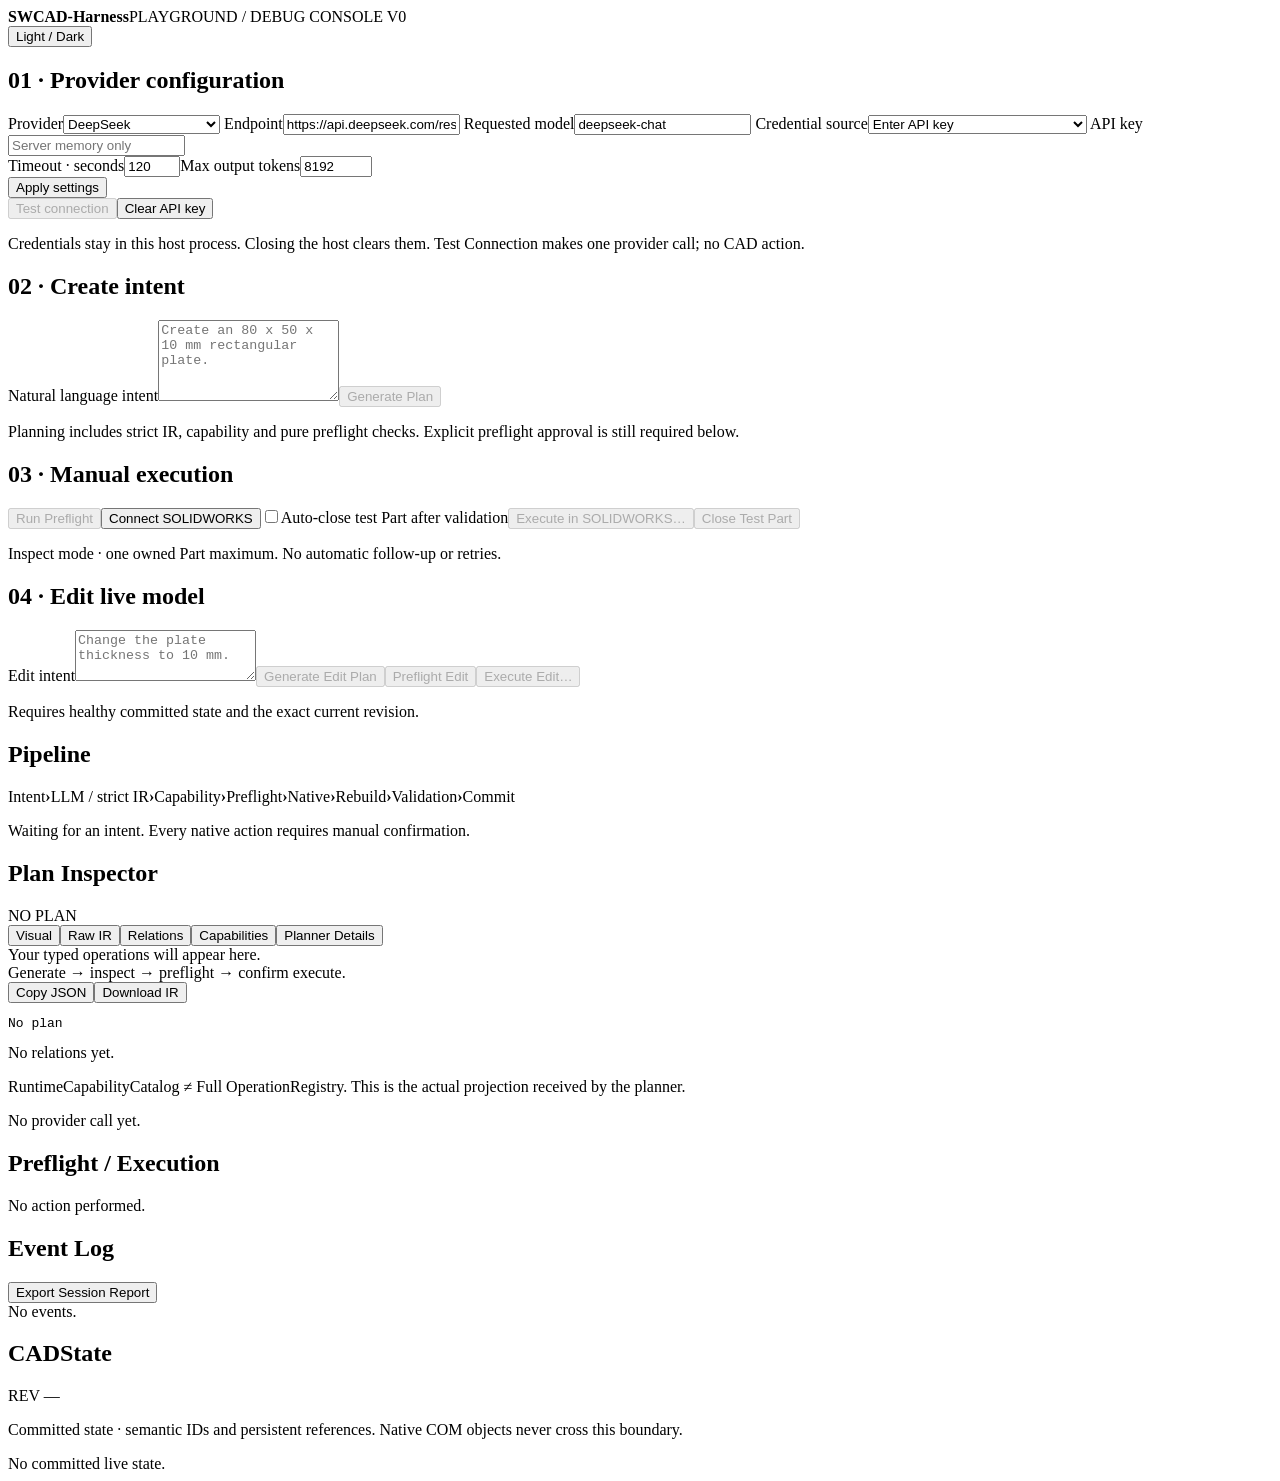
==== src/CadHarness.Playground/wwwroot/index.html @ 7f0109dd "Freeze CAD Harness 0.2 release" ====
<!doctype html>
<html lang="en">
<head><meta charset="utf-8"><meta name="viewport" content="width=device-width,initial-scale=1"><title>SWCAD-Harness Playground</title><link rel="stylesheet" href="/app.css"><script src="/app.js" defer></script></head>
<body>
<header><div><strong>SWCAD-Harness</strong><span class="label">PLAYGROUND / DEBUG CONSOLE V0</span></div><button id="theme" class="quiet">Light / Dark</button></header>
<div id="status" class="statusbar" aria-live="polite"></div>
<main>
<aside class="controls">
<section><h2>01 · Provider configuration</h2><form id="config">
<label>Provider<select id="provider"><option value="deepseek">DeepSeek</option><option value="responses">Responses compatible</option></select></label>
<label>Endpoint<input id="endpoint" type="url" value="https://api.deepseek.com/responses" required></label>
<label>Requested model<input id="model" value="deepseek-chat" required maxlength="128"></label>
<label>Credential source<select id="credential"><option value="">Enter API key</option><option>DEEPSEEK_API_KEY</option><option>OPENAI_API_KEY</option><option>CAD_HARNESS_LLM_API_KEY</option></select></label>
<label>API key<input id="key" type="password" autocomplete="off" maxlength="4096" placeholder="Server memory only"></label>
<div class="pair"><label>Timeout · seconds<input id="timeout" type="number" value="120" min="1" max="300"></label><label>Max output tokens<input id="tokens" type="number" value="8192" min="256" max="32768"></label></div>
<button type="submit" data-action>Apply settings</button></form><div class="buttons"><button id="test" disabled data-action>Test connection</button><button id="clear" data-action class="quiet">Clear API key</button></div>
<p class="hint">Credentials stay in this host process. Closing the host clears them. Test Connection makes one provider call; no CAD action.</p></section>
<section><h2>02 · Create intent</h2><label>Natural language intent<textarea id="intent" rows="5" maxlength="8192" placeholder="Create an 80 x 50 x 10 mm rectangular plate."></textarea></label><button id="generate" disabled data-action class="primary">Generate Plan</button>
<p class="hint">Planning includes strict IR, capability and pure preflight checks. Explicit preflight approval is still required below.</p></section>
<section><h2>03 · Manual execution</h2><button id="preflight" disabled data-action>Run Preflight</button><button id="connect" data-action>Connect SOLIDWORKS</button><label class="check"><input id="autoclose" type="checkbox">Auto-close test Part after validation</label><button id="execute" disabled data-action class="primary">Execute in SOLIDWORKS…</button><button id="close" disabled data-action class="quiet">Close Test Part</button><p class="hint">Inspect mode · one owned Part maximum. No automatic follow-up or retries.</p></section>
<section><h2>04 · Edit live model</h2><label>Edit intent<textarea id="editIntent" rows="3" maxlength="8192" placeholder="Change the plate thickness to 10 mm."></textarea></label><button id="editGenerate" disabled data-action>Generate Edit Plan</button><button id="editPreflight" disabled data-action>Preflight Edit</button><button id="editExecute" disabled data-action class="primary">Execute Edit…</button><p class="hint">Requires healthy committed state and the exact current revision.</p></section>
</aside>
<article class="inspector">
<section class="pipeline"><h2>Pipeline</h2><div class="stages"><span>Intent</span><b>›</b><span>LLM / strict IR</span><b>›</b><span>Capability</span><b>›</b><span>Preflight</span><b>›</b><span>Native</span><b>›</b><span>Rebuild</span><b>›</b><span>Validation</span><b>›</b><span>Commit</span></div><p id="pipelineSummary" class="hint">Waiting for an intent. Every native action requires manual confirmation.</p></section>
<section><div class="sectionhead"><h2>Plan Inspector</h2><span id="planBadge" class="tag">NO PLAN</span></div><nav class="tabs" aria-label="Plan views"><button data-tab="visual" class="selected">Visual</button><button data-tab="raw">Raw IR</button><button data-tab="relations">Relations</button><button data-tab="capabilities">Capabilities</button><button data-tab="planner">Planner Details</button></nav>
<div id="visual" class="tab active"><div class="empty">Your typed operations will appear here.<br>Generate → inspect → preflight → confirm execute.</div></div>
<div id="raw" class="tab"><div class="buttons"><button id="copy" class="quiet">Copy JSON</button><button id="download" class="quiet">Download IR</button></div><pre id="rawJson">No plan</pre></div>
<div id="relations" class="tab"><div class="empty">No relations yet.</div></div>
<div id="capabilities" class="tab"><p class="hint">RuntimeCapabilityCatalog ≠ Full OperationRegistry. This is the actual projection received by the planner.</p><div id="capabilityTree"></div></div>
<div id="planner" class="tab"><div id="plannerTree" class="empty">No provider call yet.</div></div></section>
<section><h2>Preflight / Execution</h2><div id="result" aria-live="polite" class="empty">No action performed.</div></section>
<section><div class="sectionhead"><h2>Event Log</h2><button id="export" data-action class="quiet">Export Session Report</button></div><div id="events" class="eventlog">No events.</div></section>
</article>
<aside class="state"><section><div class="sectionhead"><h2>CADState</h2><span id="revision" class="tag">REV —</span></div><p class="hint">Committed state · semantic IDs and persistent references. Native COM objects never cross this boundary.</p><div id="stateTree" class="empty">No committed live state.</div></section></aside>
</main>
<dialog id="confirmation"><h2 id="confirmTitle">Execute one test Part</h2><p id="confirmDescription"></p><p class="hint">No automatic follow-up execution will occur. Review the current plan and preflight before continuing.</p><div class="buttons"><button id="cancelConfirm" class="quiet">Cancel</button><button id="confirmExecute" disabled class="primary">Execute One Part</button></div></dialog>
<div id="toast" role="status"></div>
</body></html>
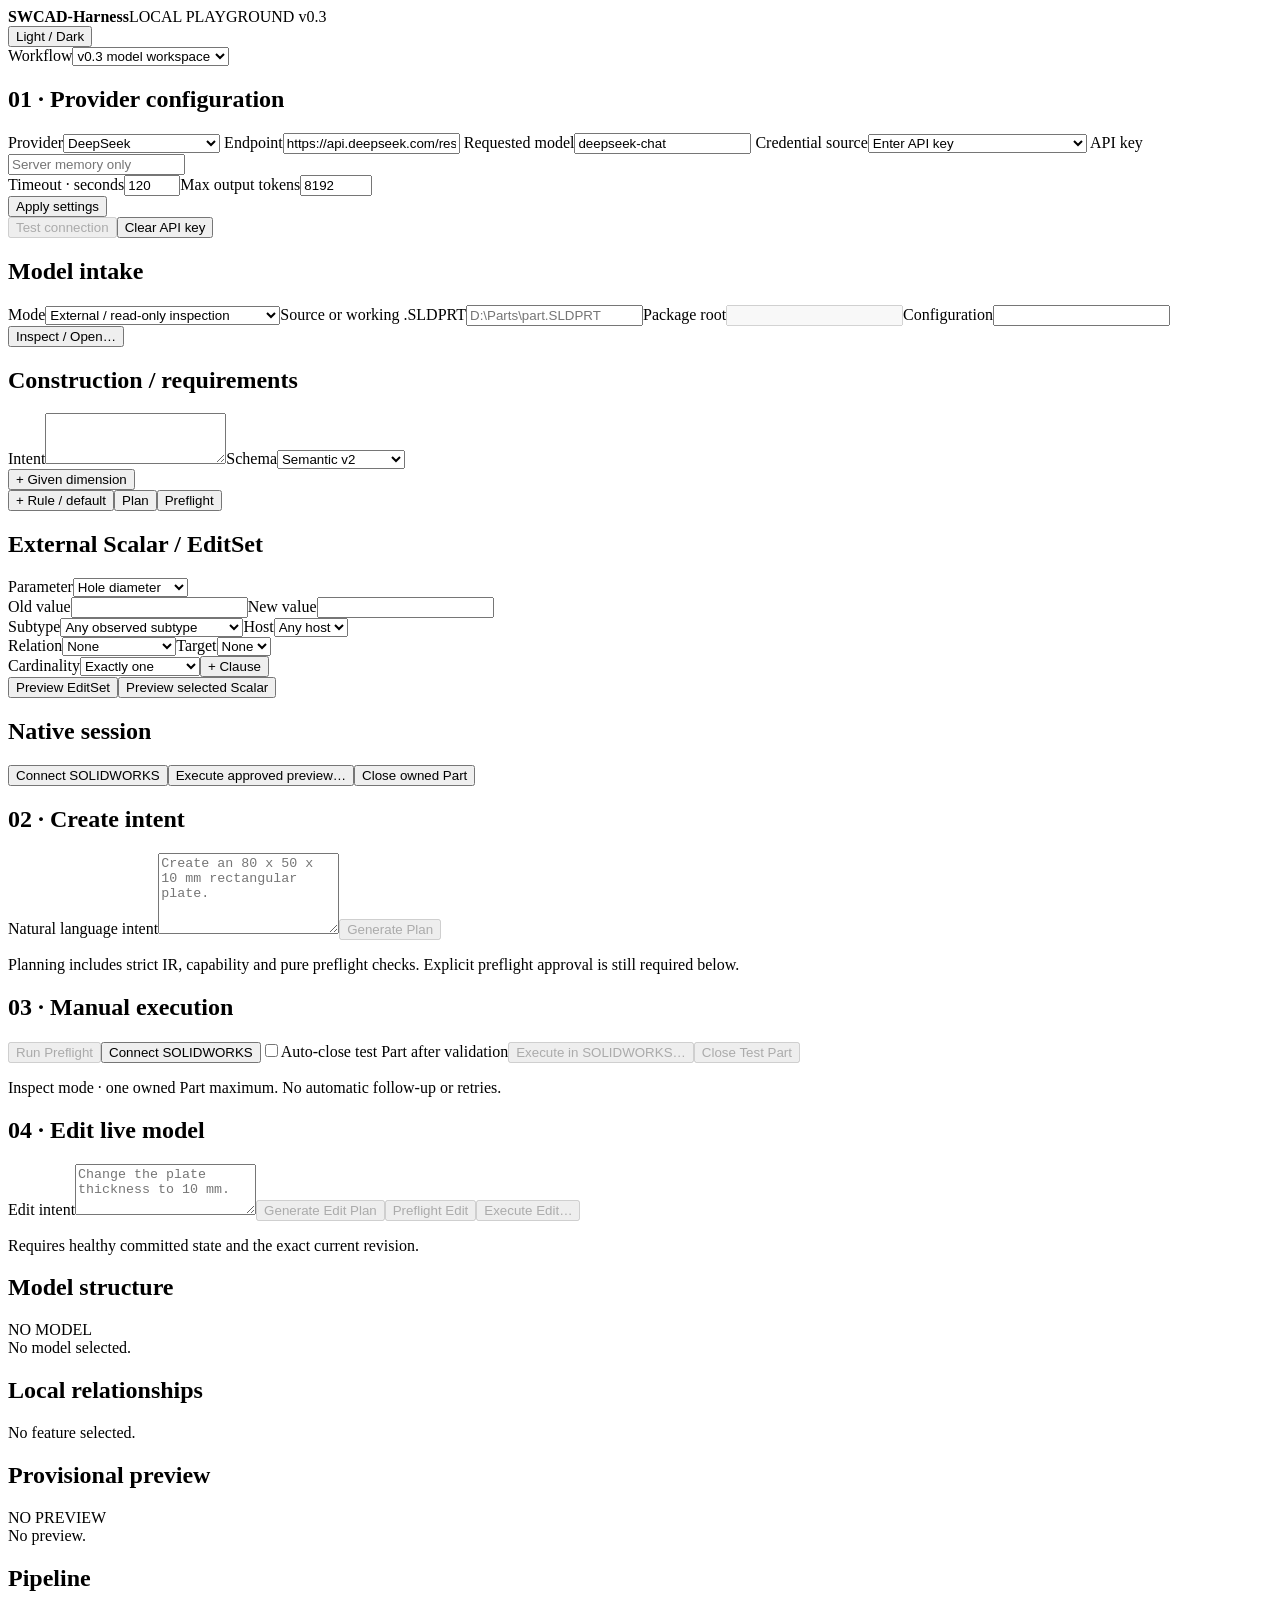
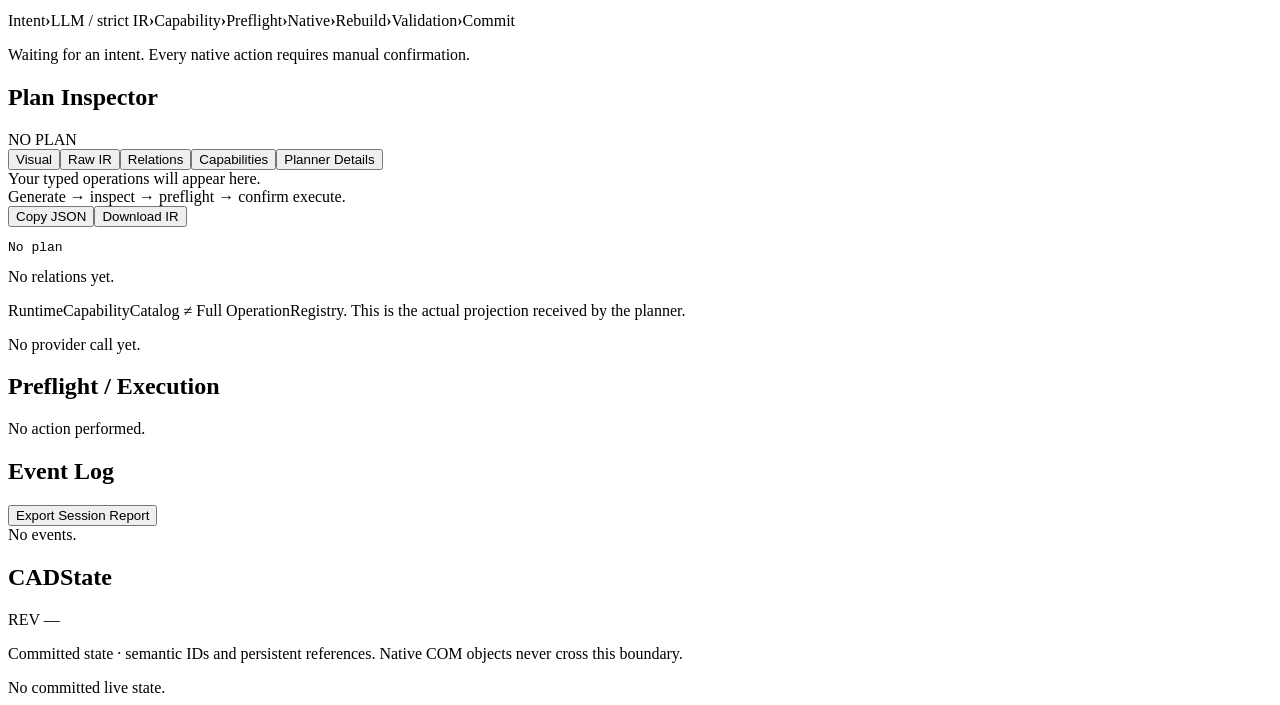
==== commit 535882c7: "Add modern playground and query editing" ====
--- a/src/CadHarness.Playground/wwwroot/index.html
+++ b/src/CadHarness.Playground/wwwroot/index.html
@@ -1,11 +1,12 @@
 <!doctype html>
 <html lang="en">
-<head><meta charset="utf-8"><meta name="viewport" content="width=device-width,initial-scale=1"><title>SWCAD-Harness Playground</title><link rel="stylesheet" href="/app.css"><script src="/app.js" defer></script></head>
+<head><meta charset="utf-8"><meta name="viewport" content="width=device-width,initial-scale=1"><title>SWCAD-Harness Playground</title><link rel="stylesheet" href="/app.css"><script src="/app.js" defer></script><script src="/modern.js" defer></script><script src="/icons.js" type="module"></script></head>
 <body>
-<header><div><strong>SWCAD-Harness</strong><span class="label">PLAYGROUND / DEBUG CONSOLE V0</span></div><button id="theme" class="quiet">Light / Dark</button></header>
+<header><div><strong>SWCAD-Harness</strong><span class="label">LOCAL PLAYGROUND v0.3</span></div><button id="theme" class="quiet">Light / Dark</button></header>
 <div id="status" class="statusbar" aria-live="polite"></div>
 <main>
 <aside class="controls">
+<label>Workflow<select id="workflow"><option value="modern">v0.3 model workspace</option><option value="legacy">v0.2 legacy workspace</option></select></label>
 <section><h2>01 · Provider configuration</h2><form id="config">
 <label>Provider<select id="provider"><option value="deepseek">DeepSeek</option><option value="responses">Responses compatible</option></select></label>
 <label>Endpoint<input id="endpoint" type="url" value="https://api.deepseek.com/responses" required></label>
@@ -14,13 +15,24 @@
 <label>API key<input id="key" type="password" autocomplete="off" maxlength="4096" placeholder="Server memory only"></label>
 <div class="pair"><label>Timeout · seconds<input id="timeout" type="number" value="120" min="1" max="300"></label><label>Max output tokens<input id="tokens" type="number" value="8192" min="256" max="32768"></label></div>
 <button type="submit" data-action>Apply settings</button></form><div class="buttons"><button id="test" disabled data-action>Test connection</button><button id="clear" data-action class="quiet">Clear API key</button></div>
-<p class="hint">Credentials stay in this host process. Closing the host clears them. Test Connection makes one provider call; no CAD action.</p></section>
+</section>
+<div class="modern">
+<section><h2>Model intake</h2><label>Mode<select id="intakeMode"><option value="inspect">External / read-only inspection</option><option value="external_copy">External / editable working copy</option><option value="external_restore">External / restore package</option><option value="managed_restore">Managed / restore Generic package</option></select></label><label>Source or working .SLDPRT<input id="partPath" placeholder="D:\Parts\part.SLDPRT"></label><label>Package root<input id="packageRoot" disabled></label><label>Configuration<input id="configuration"></label><button id="openModel" data-action>Inspect / Open…</button></section>
+<section><h2>Construction / requirements</h2><label>Intent<textarea id="constructionIntent" rows="3" maxlength="8192"></textarea></label><label>Schema<select id="draftVersion"><option value="2">Semantic v2</option><option value="1">Semantic v1</option><option value="">Strict continuation</option></select></label><div id="requirements"></div><button id="addRequirement" title="Add a given requirement">+ Given dimension</button><div id="rules"></div><button id="addRule" title="Add a disclosed derivation or default">+ Rule / default</button><button id="constructionPlan" data-action>Plan</button><button id="constructionPreflight" data-action>Preflight</button></section>
+<section><h2>External Scalar / EditSet</h2><label>Parameter<select id="queryParameter"><option value="hole_diameter">Hole diameter</option><option value="extrusion_depth">Extrusion depth</option><option value="pattern_count">Pattern count</option><option value="pattern_spacing">Pattern spacing</option></select></label><div class="pair"><label>Old value<input id="queryOld" type="number" step="any"></label><label>New value<input id="queryNew" type="number" step="any"></label></div><label>Subtype<select id="querySubtype"><option value="">Any observed subtype</option><option value="single_circle_through_all_cut">Single-circle through-all cut</option><option value="straight_blind_boss_extrude">Straight blind extrusion</option><option value="single_direction_linear_pattern">Single-direction pattern</option></select></label><label>Host<select id="queryHost"><option value="">Any host</option></select></label><div class="pair"><label>Relation<select id="queryRelation"><option value="">None</option><option value="direct_parent_of">Direct parent of</option><option value="direct_child_of">Direct child of</option><option value="downstream_of">Downstream of</option><option value="pattern_seed_of">Pattern seed of</option></select></label><label>Target<select id="queryRelationTarget"><option value="">None</option></select></label></div><label>Cardinality<select id="queryCardinality"><option value="exactly_one">Exactly one</option><option value="intentional_batch">Intentional batch</option></select></label><button id="addQuery" title="Add a bounded query clause">+ Clause</button><div id="queryClauses"></div><button id="batchPreview" data-action>Preview EditSet</button><button id="scalarPreview" data-action>Preview selected Scalar</button></section>
+<section><h2>Native session</h2><button id="modernConnect" data-action>Connect SOLIDWORKS</button><button id="modernExecute" data-action class="primary">Execute approved preview…</button><button id="modernClose" data-action>Close owned Part</button></section>
+</div><div class="legacy">
 <section><h2>02 · Create intent</h2><label>Natural language intent<textarea id="intent" rows="5" maxlength="8192" placeholder="Create an 80 x 50 x 10 mm rectangular plate."></textarea></label><button id="generate" disabled data-action class="primary">Generate Plan</button>
 <p class="hint">Planning includes strict IR, capability and pure preflight checks. Explicit preflight approval is still required below.</p></section>
 <section><h2>03 · Manual execution</h2><button id="preflight" disabled data-action>Run Preflight</button><button id="connect" data-action>Connect SOLIDWORKS</button><label class="check"><input id="autoclose" type="checkbox">Auto-close test Part after validation</label><button id="execute" disabled data-action class="primary">Execute in SOLIDWORKS…</button><button id="close" disabled data-action class="quiet">Close Test Part</button><p class="hint">Inspect mode · one owned Part maximum. No automatic follow-up or retries.</p></section>
 <section><h2>04 · Edit live model</h2><label>Edit intent<textarea id="editIntent" rows="3" maxlength="8192" placeholder="Change the plate thickness to 10 mm."></textarea></label><button id="editGenerate" disabled data-action>Generate Edit Plan</button><button id="editPreflight" disabled data-action>Preflight Edit</button><button id="editExecute" disabled data-action class="primary">Execute Edit…</button><p class="hint">Requires healthy committed state and the exact current revision.</p></section>
-</aside>
+</div></aside>
 <article class="inspector">
+<div class="modern">
+<section><div class="sectionhead"><h2>Model structure</h2><span id="modelBadge" class="tag">NO MODEL</span></div><div id="modelIdentity" class="empty">No model selected.</div><div id="modelFeatures"></div></section>
+<section><h2>Local relationships</h2><div id="relationGraph" class="empty">No feature selected.</div></section>
+<section><div class="sectionhead"><h2>Provisional preview</h2><span id="modernBadge" class="tag">NO PREVIEW</span></div><div id="modernPlan" class="empty">No preview.</div></section>
+</div><div class="legacy">
 <section class="pipeline"><h2>Pipeline</h2><div class="stages"><span>Intent</span><b>›</b><span>LLM / strict IR</span><b>›</b><span>Capability</span><b>›</b><span>Preflight</span><b>›</b><span>Native</span><b>›</b><span>Rebuild</span><b>›</b><span>Validation</span><b>›</b><span>Commit</span></div><p id="pipelineSummary" class="hint">Waiting for an intent. Every native action requires manual confirmation.</p></section>
 <section><div class="sectionhead"><h2>Plan Inspector</h2><span id="planBadge" class="tag">NO PLAN</span></div><nav class="tabs" aria-label="Plan views"><button data-tab="visual" class="selected">Visual</button><button data-tab="raw">Raw IR</button><button data-tab="relations">Relations</button><button data-tab="capabilities">Capabilities</button><button data-tab="planner">Planner Details</button></nav>
 <div id="visual" class="tab active"><div class="empty">Your typed operations will appear here.<br>Generate → inspect → preflight → confirm execute.</div></div>
@@ -28,7 +40,7 @@
 <div id="relations" class="tab"><div class="empty">No relations yet.</div></div>
 <div id="capabilities" class="tab"><p class="hint">RuntimeCapabilityCatalog ≠ Full OperationRegistry. This is the actual projection received by the planner.</p><div id="capabilityTree"></div></div>
 <div id="planner" class="tab"><div id="plannerTree" class="empty">No provider call yet.</div></div></section>
-<section><h2>Preflight / Execution</h2><div id="result" aria-live="polite" class="empty">No action performed.</div></section>
+</div><section><h2>Preflight / Execution</h2><div id="result" aria-live="polite" class="empty">No action performed.</div></section>
 <section><div class="sectionhead"><h2>Event Log</h2><button id="export" data-action class="quiet">Export Session Report</button></div><div id="events" class="eventlog">No events.</div></section>
 </article>
 <aside class="state"><section><div class="sectionhead"><h2>CADState</h2><span id="revision" class="tag">REV —</span></div><p class="hint">Committed state · semantic IDs and persistent references. Native COM objects never cross this boundary.</p><div id="stateTree" class="empty">No committed live state.</div></section></aside>
